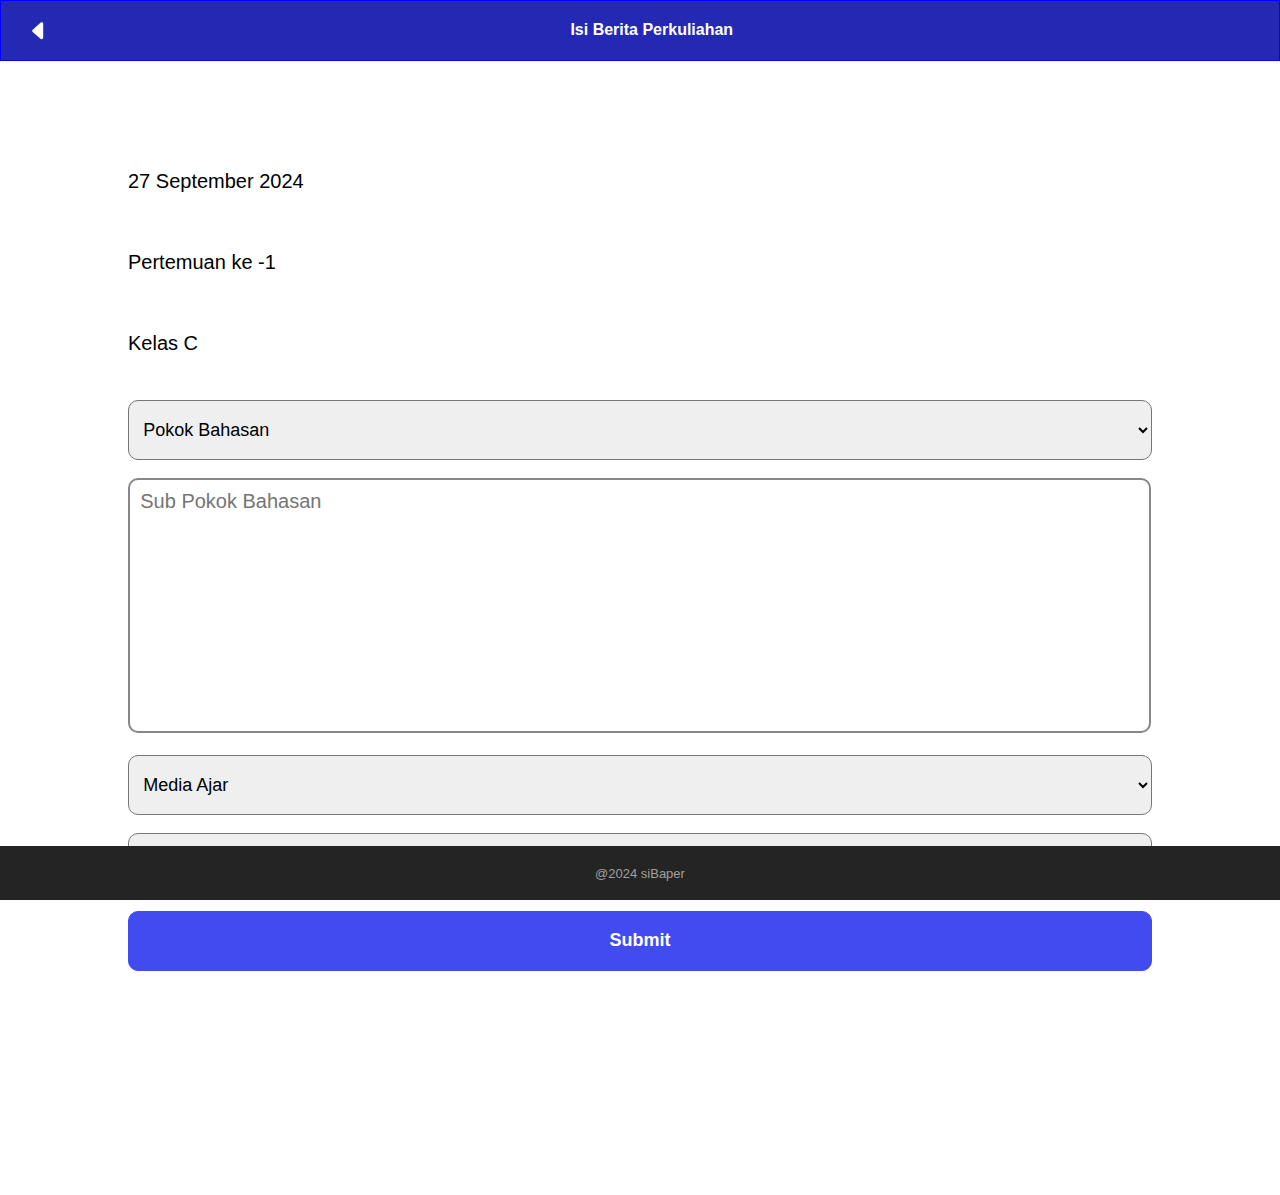
==== formpage.html @ faa143ed "first commit (added formpage, loginpage, homepage" ====
<!DOCTYPE html>
<html lang="en">
<head>
    <meta charset="UTF-8">
    <meta name="viewport" content="width=device-width, initial-scale=1.0">

    <link rel="icon" type="image" href="assets/icon.png">

    <title>Sibaper - FormPage</title>
    <link rel="stylesheet" href="style/form.css">
</head>
<body>
    <main>
        <div class="header">

            <svg onclick="window.location.href='homepage.html'" class="back" xmlns="http://www.w3.org/2000/svg" width="16" height="16" fill="currentColor" class="bi bi-caret-left-fill" viewBox="0 0 16 16">
                <path d="m3.86 8.753 5.482 4.796c.646.566 1.658.106 1.658-.753V3.204a1 1 0 0 0-1.659-.753l-5.48 4.796a1 1 0 0 0 0 1.506z"/>
            </svg>

            <div class="nav-title">
                <h1>Isi Berita Perkuliahan</h1>
            </div>
        </div>
        <div class="maincontainer">
            <div class="info">
                <p>27 September 2024</p><br>
                <p>Pertemuan ke -1</p><br>
                <p>Kelas C</p>
            </div>

            <div class="container1">
                <label for="pokokBahasan"></label>
                <select id="pokokBahasan" name="pokok-bahasan" required>
                    <option value="" disabled selected hidden>Pokok Bahasan</option>
                    <option value="option1">Option 1</option>
                    <option value="option2">Option 2</option>
                    <option value="option3">Option 3</option>
                    <option value="option4">Option 4</option>
                    <option value="option5">Option 5</option>
                    <option value="option6">Option 6</option>
                </select>
                <br><br>
                <div class="textareacontent">
                    <textarea name="subPokokBahasan" id="subPokokBahasan" cols="30" rows="10" placeholder="Sub Pokok Bahasan" required></textarea>
                </div>
                <br>
                <label for="mediaAjar"></label>
                <select id="mediaAjar" name="media-ajar" required>
                    <option value="" disabled selected hidden>Media Ajar</option>
                    <option value="media1">Power Point</option>
                    <option value="media2">Option 2</option>
                    <option value="media3">Option 3</option>
                </select>
                <br>
                <br>
                <label for="status"></label>
                <select id="status" name="status" required>
                    <option value="" disabled selected hidden>Status</option>
                    <option value="media1">OnProgress</option>
                    <option value="media2">Completed</option>
                </select>
                <br>
                <br>
                <div class="submit">
                    <button id="submitBtn">Submit</button>
                </div>
            </div>
        </div>
        <footer>
            <div class="header2">
                <p>@2024 siBaper</p>
            </div>
        </footer>

    </main>

    <script>
        // Menyembunyikan opsi pertama saat dipilih
        document.getElementById('pokokBahasan').addEventListener('change', function() {
            if (this.value === "") {
                this.options[0].style.display = 'none'; // Sembunyikan opsi pertama
            }
        });

        document.getElementById('submitBtn').addEventListener('click', function() {
            const subPokokBahasan = document.getElementById('subPokokBahasan').value;
            const pokokBahasan = document.getElementById('pokokBahasan').value;
            const mediaAjar = document.getElementById('mediaAjar').value;

            alert(`Sub Pokok Bahasan: ${subPokokBahasan}\nPokok Bahasan: ${pokokBahasan}\nMedia Ajar: ${mediaAjar}`);
        });
    </script>
</body>
</html>
---- style/form.css ----
body {
    padding: 0;
    margin: 0;
    overflow-x: hidden;
    font-family: Arial, Helvetica, sans-serif;
}

.header {
    border: 1px solid blue;
    background-color: rgb(36, 41, 179);
    font-size: 12px;
    color: white;
    display: flex;
    flex-direction: row;
    align-items: center;
    justify-content: space-between;
    padding: 0.75% 2%;
}

.nav-title {
    display: flex;
    justify-content: center;
    width: 100%;
    text-align: center;
}

.nav-title > h1 {
    font-size: 18px;
    font-weight: 600;
}

.back {
    width: 24px;
    height: auto;
}

.info {
    text-align: left;
    align-self: center;
    width: 100%;
}

.back:hover{
    cursor: pointer;
}

.maincontainer {
    display: flex;
    flex-direction: column;
    justify-content: center;
    padding: 2% 22%;
    margin-bottom: 15vh;
}

.container1 {
    margin-top: 25px;
}

select {
    width: 100%;
    height: 40px;
    border-radius: 10px;
    cursor: pointer;
    padding: 1% 1%;

}

option {
    padding: 1% 1%;
}

.textareacontent > textarea {
    border: 2px solid rgb(135, 135, 135);
    border-radius: 10px;
    width: 97.5%;
    font-family: Arial, Helvetica, sans-serif;
    padding: 1% 1%;
    resize: none;
}

.submit > button {
    width: 100%;
    border: 1px solid rgb(66, 75, 240);
    height: 40px;
    border-radius: 10px;
    background-color: rgb(66, 75, 240);
    color: white;
    font-weight: 600;
    cursor: pointer;
}

.submit > button:hover{
    background-color: rgb(39, 39, 164);
}

.header2 {
    position: fixed;
    background-color: rgb(36, 36, 36);
    align-self: center;
    display: flex;
    justify-content: center;
    padding: 0.5% 0;
    bottom: 0;
    width: 100%;
    font-size: small;
    color: rgb(160, 160, 160);
}

.header2 > p {
    font-weight: 100;
}

@media (max-width: 1533px) {
    .nav-title > h1 {
        font-size: 16px;
        font-weight: 600;
    }

    .maincontainer {
        padding: 7% 10%;
        margin-bottom: 15vh;
    }

    .info > p {
        font-size: 20px;
    }

    select {
        height: 60px;
        border-radius: 10px;
        cursor: pointer;
        padding: 1% 1%;
        font-size: 18px;
    }

    .textareacontent > textarea {
        font-size: 20px;
    }

    .submit > button {
        height: 60px;
        font-size: 18px;
    }
}

@media (max-width: 823px) {
    .nav-title > h1 {
        font-size: 12px;
        font-weight: 600;

    }

    .header {
        padding: 2% 4%;
    }

    .back {
        width: 18px;
        height: auto;
    }

    .maincontainer {
        padding: 7% 10%;
        margin-bottom: 15vh;
    }

    .info > p {
        font-size: 16px;
        margin: 1%;
    }

    .info {
        margin-bottom: 6%;
    }

    select {
        height: 50px;
        border-radius: 10px;
        cursor: pointer;
        padding: 1% 2%;
        font-size: 15px;
    }

    .textareacontent > textarea {
        font-size: 15px;
    }

    .submit > button {
        height: 50px;
        font-size: 15px;
    }
}
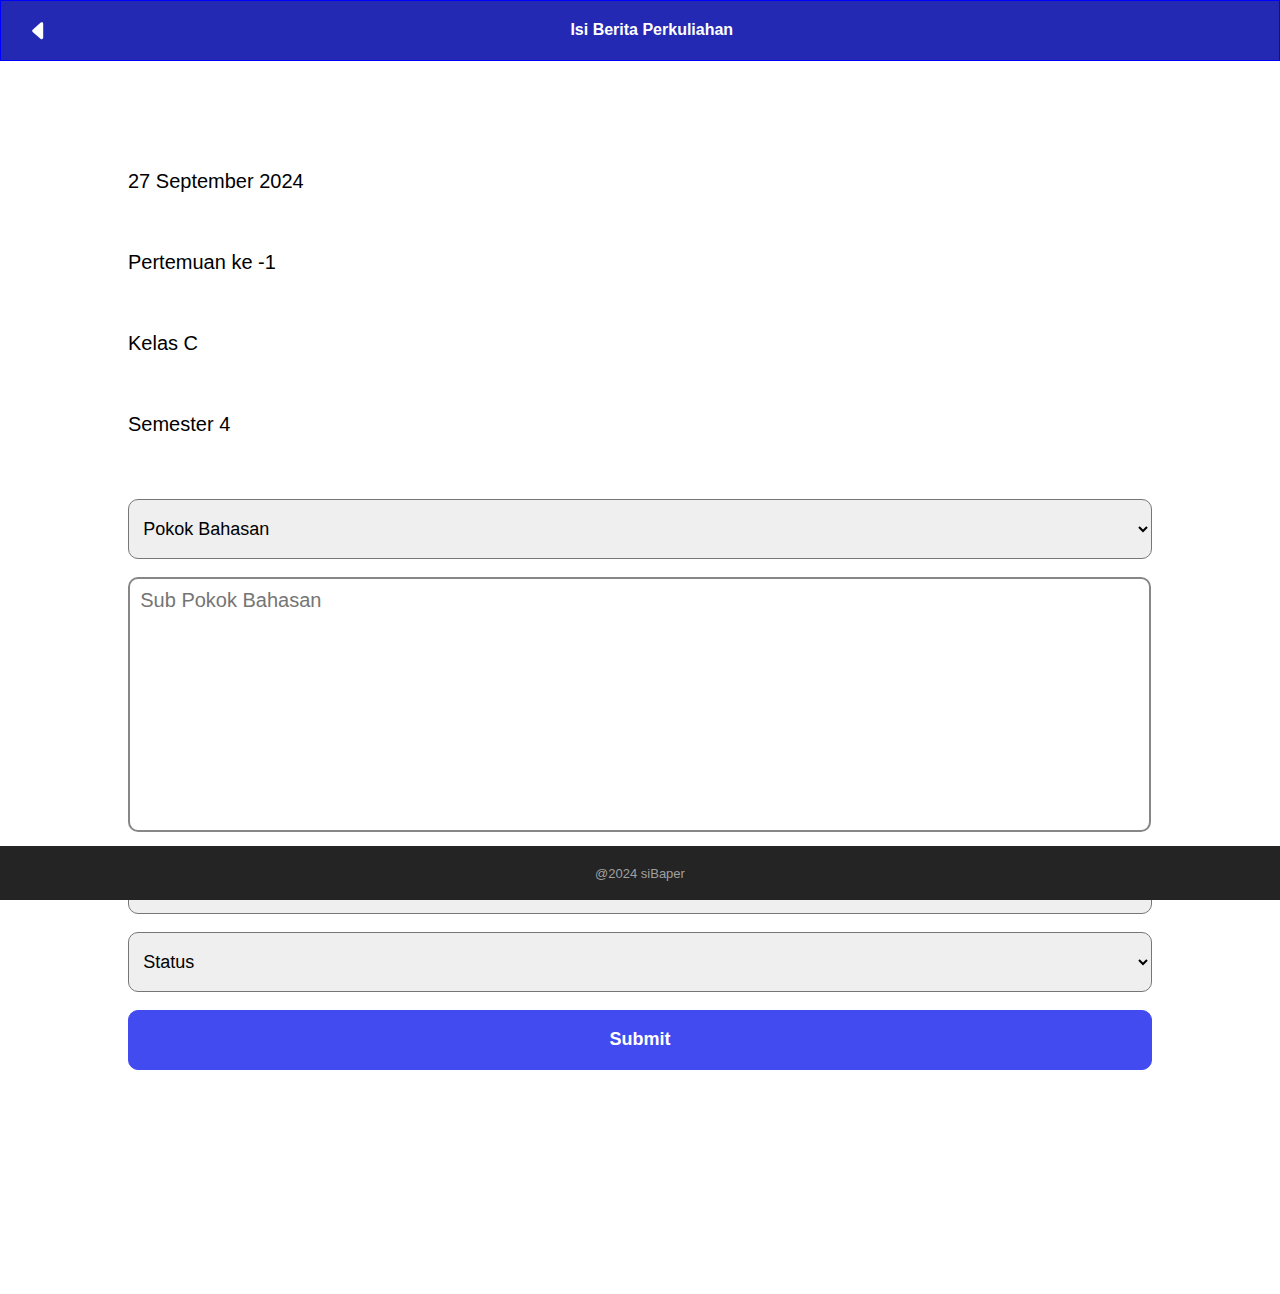
==== commit 01ba7763: "fixed responsive, added histori page" ====
--- a/formpage.html
+++ b/formpage.html
@@ -25,7 +25,8 @@
             <div class="info">
                 <p>27 September 2024</p><br>
                 <p>Pertemuan ke -1</p><br>
-                <p>Kelas C</p>
+                <p>Kelas C</p><br>
+                <p>Semester 4</p><br>
             </div>
 
             <div class="container1">
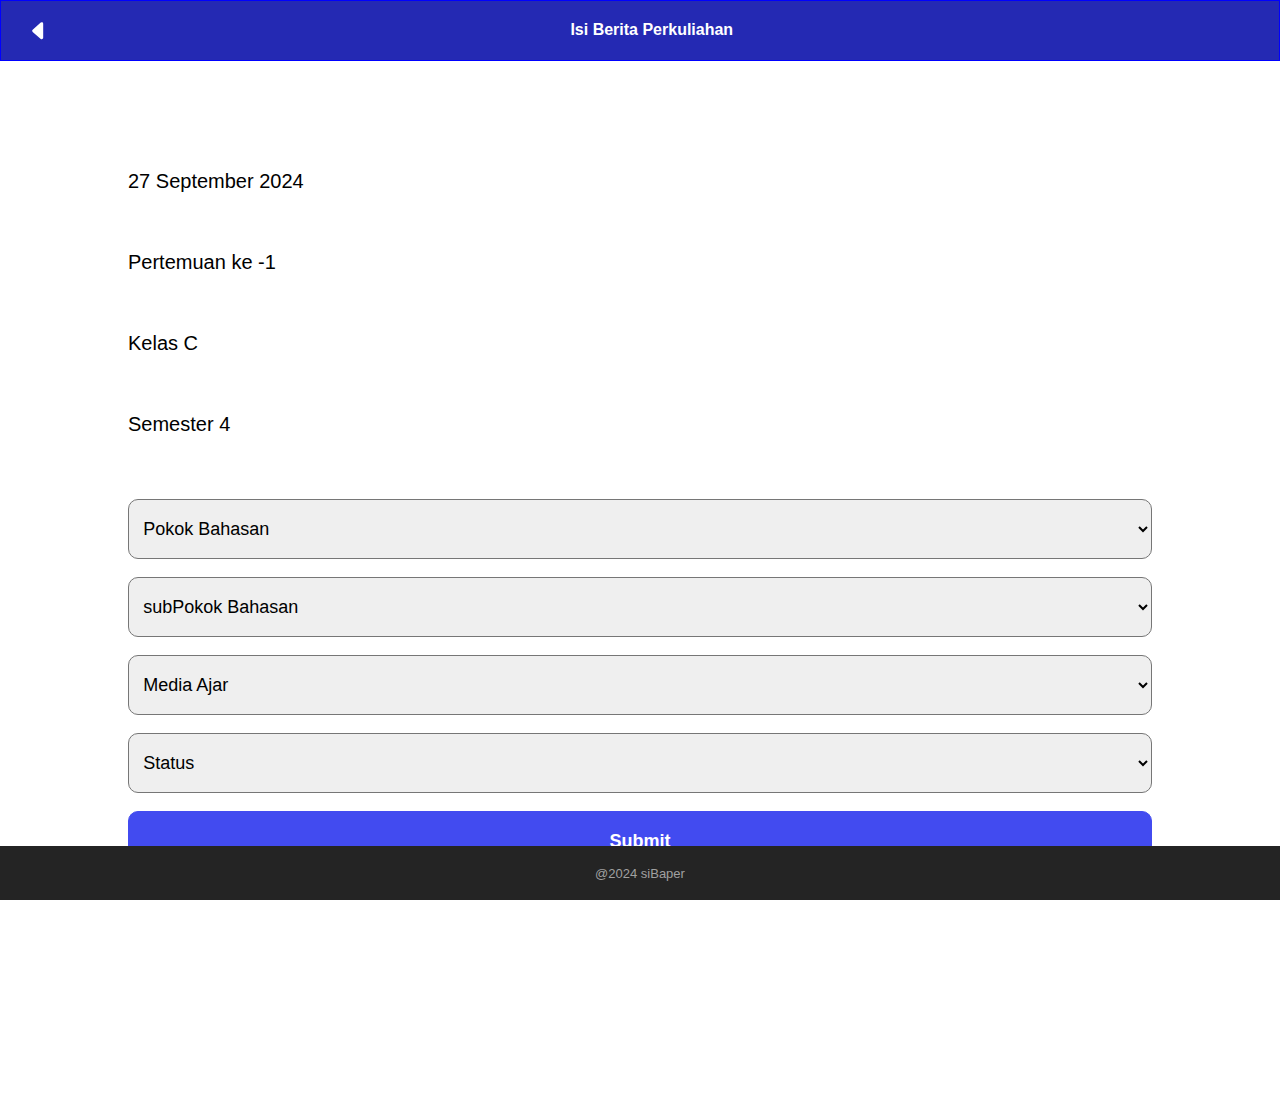
==== commit f6dbea1c: "update homepage" ====
--- a/formpage.html
+++ b/formpage.html
@@ -41,10 +41,19 @@
                     <option value="option6">Option 6</option>
                 </select>
                 <br><br>
-                <div class="textareacontent">
+                <!-- <div class="textareacontent">
                     <textarea name="subPokokBahasan" id="subPokokBahasan" cols="30" rows="10" placeholder="Sub Pokok Bahasan" required></textarea>
-                </div>
-                <br>
+                </div> -->
+                <select id="subpokokBahasan" name="subpokok-bahasan" required>
+                    <option value="" disabled selected hidden>subPokok Bahasan</option>
+                    <option value="option1">Option 1</option>
+                    <option value="option2">Option 2</option>
+                    <option value="option3">Option 3</option>
+                    <option value="option4">brOption 4</option>
+                    <option value="option5">Option 5</option>
+                    <option value="option6">Option 6</option>
+                </select>
+                <br><br>
                 <label for="mediaAjar"></label>
                 <select id="mediaAjar" name="media-ajar" required>
                     <option value="" disabled selected hidden>Media Ajar</option>
--- a/style/form.css
+++ b/style/form.css
@@ -69,14 +69,14 @@
     padding: 1% 1%;
 }
 
-.textareacontent > textarea {
+/* .textareacontent > textarea {
     border: 2px solid rgb(135, 135, 135);
     border-radius: 10px;
     width: 97.5%;
     font-family: Arial, Helvetica, sans-serif;
     padding: 1% 1%;
     resize: none;
-}
+} */
 
 .submit > button {
     width: 100%;
